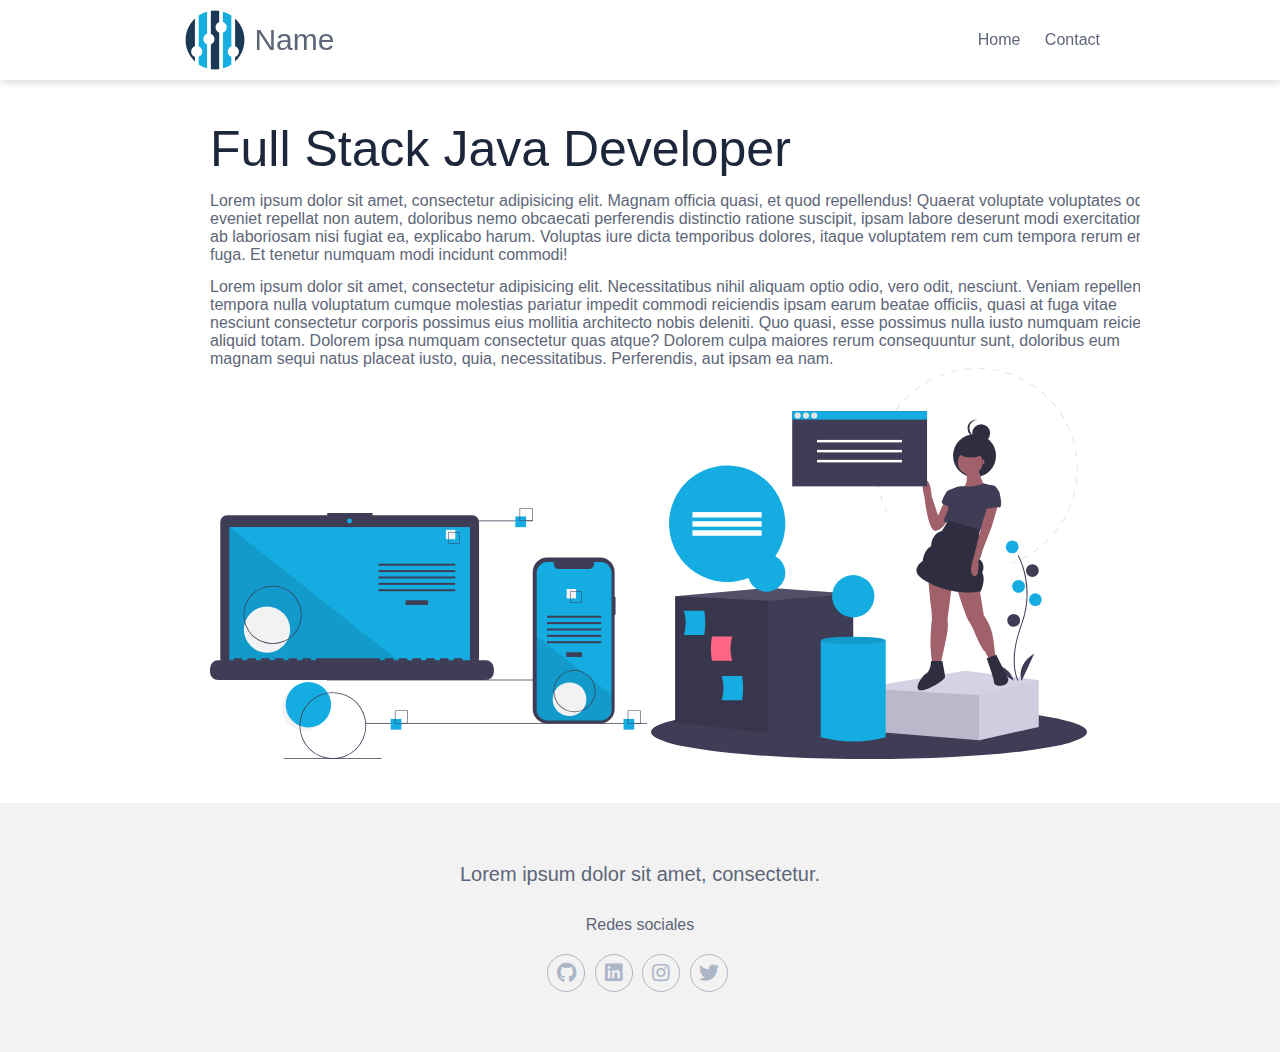
==== about-me.html @ 7f6a318e "Primera actualizacion proyecto portafolio clickiable" ====
<!DOCTYPE html>
<html lang="es">
<head>
    <meta charset="UTF-8">
    <meta name="viewport" content="width=device-width, user-scalable=no">
    <title>Portafolio</title>
    <link rel="stylesheet" href="css/about.css">
    <link rel="stylesheet" href="fontawesome-free-5.12.0-web/css/all.css">
</head>
<body>
   <header>
       <nav>
           <section class="container nav">
               <div class="logo">
                   <img src="img/iconfinder-musicmelodysoundaudio39-4105542_113838.png" alt="">
                   <a class="nombre" href="#">Name</a>
               </div>
               <div class="enlaces-header">
                   <a href="index.html">Home</a>
                   <a href="form.html">Contact</a>
               </div>
               <div class="hamburger">
                   <i class="fas fa-bars"></i>
               </div>
           </section>
       </nav>
       <div class="container">
           <section class="contenido-header">
               <section class="textos-header">
                   <h1>Full Stack Java Developer</h1>
                   <p>Lorem ipsum dolor sit amet, consectetur adipisicing elit. Magnam officia quasi, et quod repellendus! Quaerat voluptate voluptates odit eveniet repellat non autem, doloribus nemo obcaecati perferendis distinctio ratione suscipit, ipsam labore deserunt modi exercitationem ab laboriosam nisi fugiat ea, explicabo harum. Voluptas iure dicta temporibus dolores, itaque voluptatem rem cum tempora rerum error fuga. Et tenetur numquam modi incidunt commodi!</p>
                   <p>Lorem ipsum dolor sit amet, consectetur adipisicing elit. Necessitatibus nihil aliquam optio odio, vero odit, nesciunt. Veniam repellendus tempora nulla voluptatum cumque molestias pariatur impedit commodi reiciendis ipsam earum beatae officiis, quasi at fuga vitae nesciunt consectetur corporis possimus eius mollitia architecto nobis deleniti. Quo quasi, esse possimus nulla iusto numquam reiciendis aliquid totam. Dolorem ipsa numquam consectetur quas atque? Dolorem culpa maiores rerum consequuntur sunt, doloribus eum magnam sequi natus placeat iusto, quia, necessitatibus. Perferendis, aut ipsam ea nam.</p>
                   <img src="img/img-2.svg" alt="">
                   <img src="img/img-3.svg" alt="">
               </section>
           </section>
       </div>
   </header>
       <footer>
       <div class="part-footer">
           <h4>Lorem ipsum dolor sit amet, consectetur.</h4>
       </div>
        <div class="rrss">    
            <h4>Redes sociales</h4>
            <i class="fab fa-github"></i>
            <i class="fab fa-linkedin"></i>
            <i class="fab fa-instagram"></i>
            <i class="fab fa-twitter"></i>
        </div>
    </footer>
   <script src="js/web.js"></script>
</body>    
</html>
---- css/about.css ----
@import url(../fonts/Roboto/Roboto-Regular.ttf);
    
*{
    margin: 0;
    padding: 0;
    box-sizing: border-box;
}

body{
    font-family:'Roboto', sans-serif;
}

h1,h2,h3,h4,h5,h6{
    color: #1d273b;
    font-weight: 300;
}

.container{
    width: 90%;
    max-width: 1000px;
    margin: auto;
    overflow: hidden;
}

.container-1{
    width: 90%;
    max-width: 1000px;
    margin: auto;
    overflow: hidden;
    padding: 60px 0;
}

h1{
    font-size: 50px;
}

                                /* header */

header::before{
    content: "";
    display: block;
    margin-bottom: 80px;
}
nav{
    width: 100%;
    height: 80px;
    background: #fff;
    border-bottom: 1px solid transparent;
    box-shadow: 1px 1px 10px 0 rgba(0,0,0,.2);
    position: fixed;
    top:0;
    z-index: 100;
    /* transition: ease-in-out 0.5s; */
}
.nav{
    display: flex;
    justify-content: space-between;
    height: 80px;
    width: 100%;
    align-items: center;
    padding: 0 40px;
}

.nav .logo {
    height: 70px;
}

.nav .logo img{
    height: 70px;
    vertical-align: top;
}
.nombre{
    vertical-align: -31px;
    margin-left: 0;
    font-weight: 400;
    font-size: 30px;
}
.enlaces-header{
    font-weight: 300;
}
nav a{
    color: #5D6678;
    text-decoration: none;
    margin-left: 20px;
}
.hamburger{
    width: 80px;
    height: 80px;
    display: none;
    text-align: center;
    z-index: 100;
    cursor: pointer;
    /* transition: color 0.5s ease-in; */
}

.hamburger > i{
    font-size: 25px;
    line-height: 80px;
}

                                /* Contenido header */
.contenido-header{
    width: 100%;
    height: auto;
    margin: 40px ;
    display: flex;
    justify-content: space-between;
    align-items: center;
}

.textos-header{
    margin: 0 0 0 30px;
}

.textos-header>p{
    font-weight: 100;
    margin-top: 14px;
    color: #5D6678;
}
.textos-header img{
   width: 45%; 
}


.titulo{
    font-size: 50px;
}

                                /*servicios*/

footer{
    background: #f2f2f2;
    padding: 60px 0;
    overflow: hidden;
    display: flex;
    flex-wrap: wrap;
    justify-content: space-evenly;
    margin: auto;
}

.part-footer{
    width: 100%;
    text-align: center;
}

.part-footer h4{
    color: #5d6678;
    font-size: 20px;
    font-weight: 400;
    margin-bottom: 30px;
}
.part-footer a{
    display: block;
    text-decoration: none;
    color: #5d6678;
    font-weight: 300;
    transition: color 3s ease-in-out;
    margin-bottom: 10px;
}

.part-footer a:hover{
    color: #15ade1;
}

.part-footer img{
    width: 70%;
}
.rrss{
    text-align: center;
}
.rrss h4{
    color: #5d6678;
}
.rrss i{
    font-size: 20px;
    display: inline-block;
    color: #adb6c7;
    border: 1px solid #adb6c7;
    border-radius: 50%;
    width: 38px;
    height: 38px;
    line-height: 36px;
    cursor: pointer;
    margin-top: 20px;
    text-align: center;
    transition: all ease-in-out .3s;
    margin-right: 5px;
}

.rrss i:hover{
    color: #fff;
    background-color: #15ade1;
    border-color: #15ade1;
}
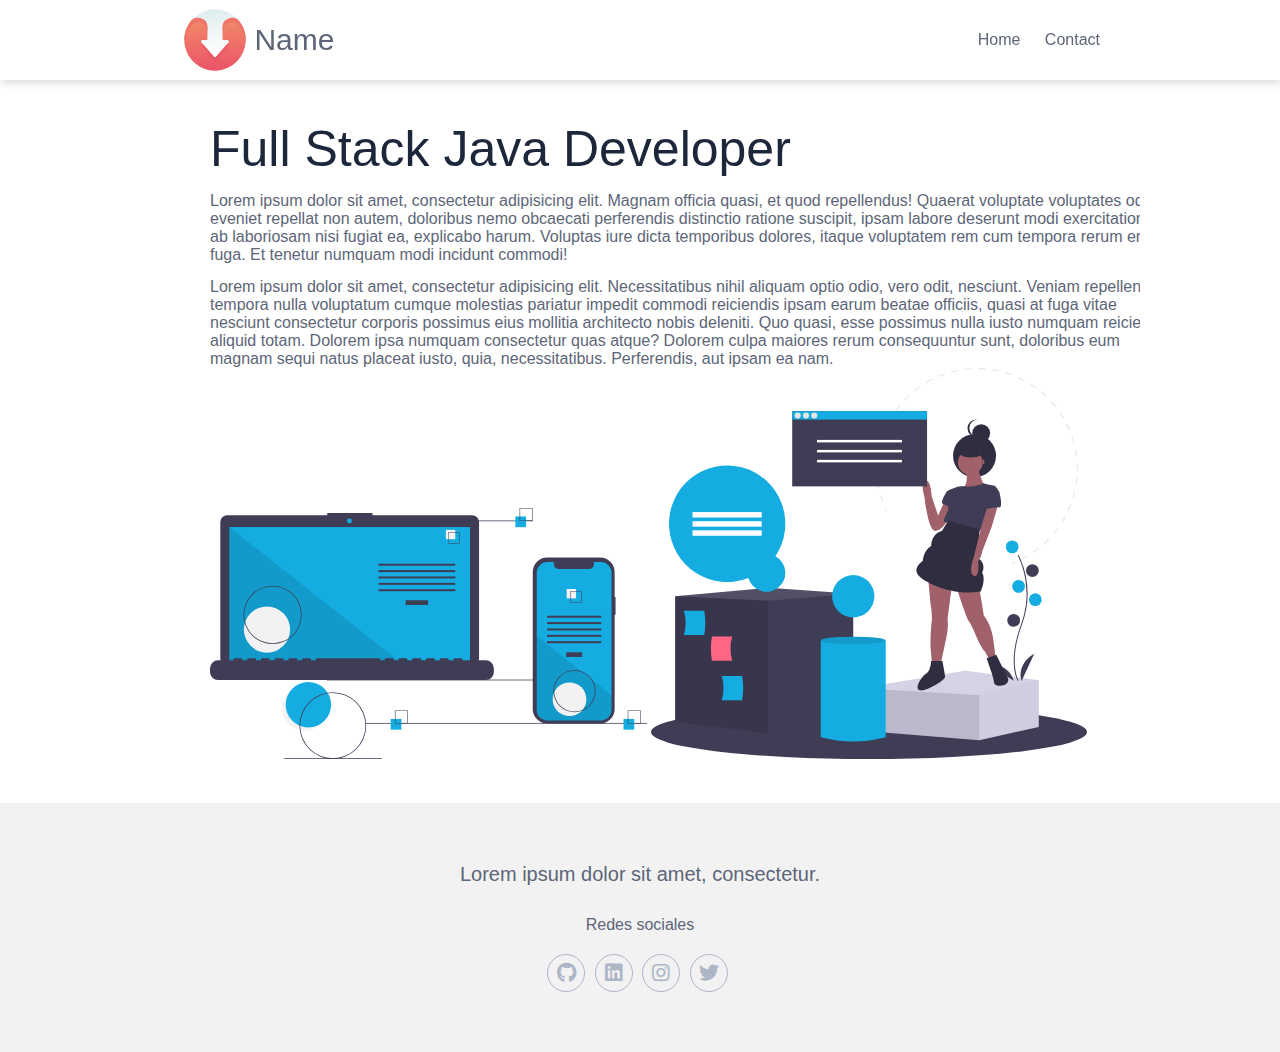
==== commit e5665125: "Avance conecciion enlaces" ====
--- a/about-me.html
+++ b/about-me.html
@@ -3,6 +3,7 @@
 <head>
     <meta charset="UTF-8">
     <meta name="viewport" content="width=device-width, user-scalable=no">
+    <link rel="shortcut icon" type="image/x-icon" href="img/favicon.ico" />
     <title>Portafolio</title>
     <link rel="stylesheet" href="css/about.css">
     <link rel="stylesheet" href="fontawesome-free-5.12.0-web/css/all.css">
@@ -12,7 +13,7 @@
        <nav>
            <section class="container nav">
                <div class="logo">
-                   <img src="img/iconfinder-musicmelodysoundaudio39-4105542_113838.png" alt="">
+                    <img src="img/arrow_down_downwards_download_icon_124691.svg" alt="">    
                    <a class="nombre" href="#">Name</a>
                </div>
                <div class="enlaces-header">
